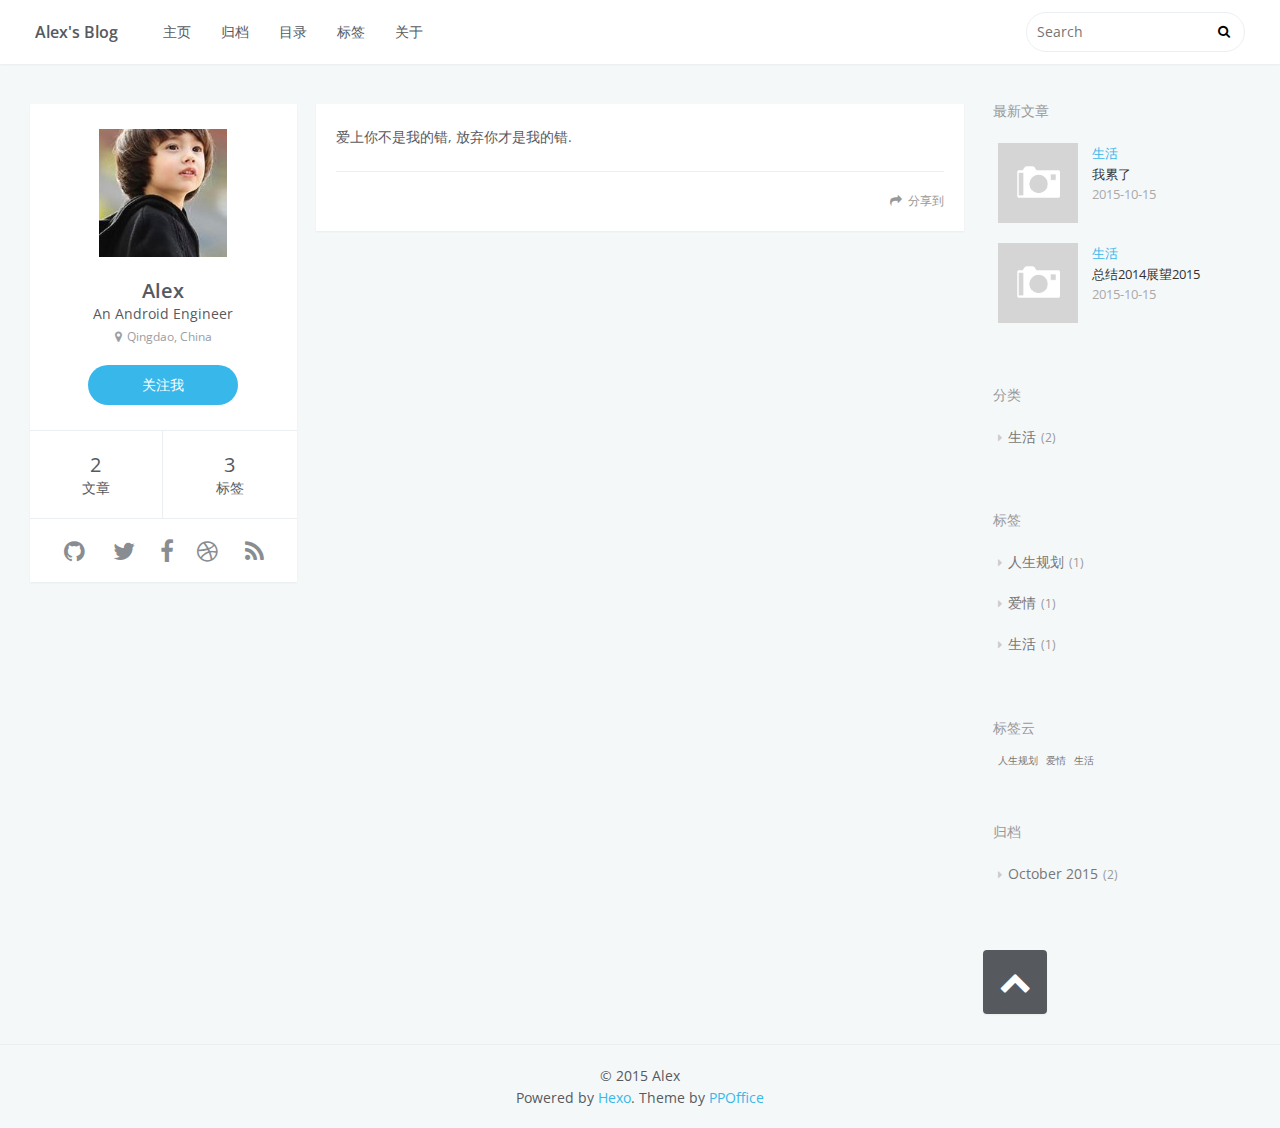
==== about/index.html @ 9341fc21 "Site updated: 2015-10-15 11:34:11" ====
<!DOCTYPE html>
<html>
<head>
  <meta charset="utf-8">
  
  <title>Alex&#39;s Blog</title>
  <meta name="viewport" content="width=device-width, initial-scale=1, maximum-scale=1">
  <meta name="description" content="爱上你不是我的错, 放弃你才是我的错.">
<meta property="og:type" content="website">
<meta property="og:title" content="Alex's Blog">
<meta property="og:url" content="http://my.oschina.net/sfshine/about/index.html">
<meta property="og:site_name" content="Alex's Blog">
<meta property="og:description" content="爱上你不是我的错, 放弃你才是我的错.">
<meta property="og:updated_time" content="2015-10-15T03:33:34.551Z">
<meta name="twitter:card" content="summary">
<meta name="twitter:title" content="Alex's Blog">
<meta name="twitter:description" content="爱上你不是我的错, 放弃你才是我的错.">
  
  
    <link rel="icon" href="favicon.png">
  
  
 <link href='//fonts.useso.com/css?family=Open+Sans:400italic,400,600' rel='stylesheet' type='text/css'>
 <link href="//fonts.useso.com/css?family=Source+Code+Pro" rel="stylesheet" type="text/css">


  <link rel="stylesheet" href="/css/style.css" type="text/css">
  <link rel="stylesheet" href="/font-awesome/css/font-awesome.min.css" type="text/css">
  

  

  
</head>
<body>
  <div id="container">
    <header id="header">
  <div id="header-main" class="header-inner">
    <div class="outer">
      <a href="/" id="logo"><span class="site-title">Alex&#39;s Blog</span></a>
      <nav id="main-nav">
        
          <a class="main-nav-link" href="/.">主页</a>
        
          <a class="main-nav-link" href="/archives">归档</a>
        
          <a class="main-nav-link" href="/categories">目录</a>
        
          <a class="main-nav-link" href="/tags">标签</a>
        
          <a class="main-nav-link" href="/about">关于</a>
        
      </nav>
      
        <nav id="sub-nav">
          <div class="profile" id="profile-nav">
            <a id="profile-anchor" href="javascript:;"><img class="avatar" src="/css/images/avatar.png"><i class="fa fa-caret-down"></i></a>
          </div>
        </nav>
      
      <div id="search-form-wrap">
        <form action="//google.com/search" method="get" accept-charset="UTF-8" class="search-form"><input type="search" name="q" results="0" class="search-form-input" placeholder="Search"><button type="submit" class="search-form-submit"> </button><input type="hidden" name="sitesearch" value="http://my.oschina.net/sfshine"></form>
      </div>
    </div>
  </div>
  <div id="main-nav-mobile" class="header-sub header-inner">
    <table class="menu outer">
      <tr>
        
          <td><a class="main-nav-link" href="/.">主页</a></td>
        
          <td><a class="main-nav-link" href="/archives">归档</a></td>
        
          <td><a class="main-nav-link" href="/categories">目录</a></td>
        
          <td><a class="main-nav-link" href="/tags">标签</a></td>
        
          <td><a class="main-nav-link" href="/about">关于</a></td>
        
        <td>
          <form action="//google.com/search" method="get" accept-charset="UTF-8" class="search-form"><input type="search" name="q" results="0" class="search-form-input" placeholder="Search"><input type="hidden" name="sitesearch" value="http://my.oschina.net/sfshine"></form>
        </td>
      </tr>
    </table>
  </div>
</header>

    <div class="outer">
      
        <aside id="profile">
  <div class="inner profile-inner">
    <div class="base-info profile-block">
      <img id="avatar" src="/css/images/avatar.png">
      <h2 id="name">Alex</h2>
      <h3 id="title">An Android Engineer</h3>
      <span id="location"><i class="fa fa-map-marker"></i>Qingdao, China</span>
      <a id="follow" href="http://weibo.com/sfshine">关注我</a>
    </div>
    <div class="article-info profile-block">
      <div class="article-info-block">
        2
        <span>文章</span>
      </div>
      <div class="article-info-block">
        3
        <span>标签</span>
      </div>
    </div>
    
    <div class="contact-info profile-block">
      <table class="contact-list">
        <tr>
          
          <td><a href="https://github.com/sfshine" target="_blank" title="github"><i class="fa fa-github"></i></a></td>
          
          <td><a href="/#" target="_blank" title="twitter"><i class="fa fa-twitter"></i></a></td>
          
          <td><a href="/#" target="_blank" title="facebook"><i class="fa fa-facebook"></i></a></td>
          
          <td><a href="/#" target="_blank" title="dribbble"><i class="fa fa-dribbble"></i></a></td>
          
          <td><a href="/atom.xml" target="_blank" title="rss"><i class="fa fa-rss"></i></a></td>
          
        </tr>
      </table>
    </div>
    
    
  </div>
</aside>

      
      <section id="main"><article id="page-undefined" class="article article-type-page" itemscope itemprop="blogPost">
  <div class="article-inner">
    
    
    
    <div class="article-entry" itemprop="articleBody">
      
                
        <p>爱上你不是我的错, 放弃你才是我的错.</p>

      
    </div>
    <footer class="article-footer">
      <a data-url="http://my.oschina.net/sfshine/about/index.html" data-id="cifro9b2q0000fgu84tv4cvvh" class="article-share-link">分享到</a>
      
      
    </footer>
  </div>
  
    

  
</article>


</section>
      
        <aside id="sidebar">
  
    
  <div class="widget-wrap">
    <h3 class="widget-title">最新文章</h3>
    <div class="widget">
      <ul id="recent-post" class="">
        
          <li>
            
            <div class="item-thumbnail">
              <a href="/2015/10/15/我累了/" class="thumbnail">
  
    <span class="thumbnail-image thumbnail-none"></span>
  
</a>
            </div>
            
            <div class="item-inner">
              <p class="item-category"><a class="article-category-link" href="/categories/生活/">生活</a></p>
              <p class="item-title"><a href="/2015/10/15/我累了/" class="title">我累了</a></p>
              <p class="item-date"><time datetime="2015-10-15T03:01:04.000Z" itemprop="datePublished">2015-10-15</time></p>
            </div>
          </li>
        
          <li>
            
            <div class="item-thumbnail">
              <a href="/2015/10/15/总结2014展望2015/" class="thumbnail">
  
    <span class="thumbnail-image thumbnail-none"></span>
  
</a>
            </div>
            
            <div class="item-inner">
              <p class="item-category"><a class="article-category-link" href="/categories/生活/">生活</a></p>
              <p class="item-title"><a href="/2015/10/15/总结2014展望2015/" class="title">总结2014展望2015</a></p>
              <p class="item-date"><time datetime="2015-10-15T02:52:53.000Z" itemprop="datePublished">2015-10-15</time></p>
            </div>
          </li>
        
      </ul>
    </div>
  </div>

  
    
  <div class="widget-wrap">
    <h3 class="widget-title">分类</h3>
    <div class="widget">
      <ul class="category-list"><li class="category-list-item"><a class="category-list-link" href="/categories/生活/">生活</a><span class="category-list-count">2</span></li></ul>
    </div>
  </div>

  
    
  <div class="widget-wrap">
    <h3 class="widget-title">标签</h3>
    <div class="widget">
      <ul class="tag-list"><li class="tag-list-item"><a class="tag-list-link" href="/tags/人生规划/">人生规划</a><span class="tag-list-count">1</span></li><li class="tag-list-item"><a class="tag-list-link" href="/tags/爱情/">爱情</a><span class="tag-list-count">1</span></li><li class="tag-list-item"><a class="tag-list-link" href="/tags/生活/">生活</a><span class="tag-list-count">1</span></li></ul>
    </div>
  </div>

  
    
  <div class="widget-wrap">
    <h3 class="widget-title">标签云</h3>
    <div class="widget tagcloud">
      <a href="/tags/人生规划/" style="font-size: 10px;">人生规划</a> <a href="/tags/爱情/" style="font-size: 10px;">爱情</a> <a href="/tags/生活/" style="font-size: 10px;">生活</a>
    </div>
  </div>

  
    
  <div class="widget-wrap">
    <h3 class="widget-title">归档</h3>
    <div class="widget">
      <ul class="archive-list"><li class="archive-list-item"><a class="archive-list-link" href="/archives/2015/10/">October 2015</a><span class="archive-list-count">2</span></li></ul>
    </div>
  </div>

  
  <div id="toTop" class="fa fa-chevron-up"></div>
</aside>
      
    </div>
    <footer id="footer">
  
  <div class="outer">
    <div id="footer-info" class="inner">
      &copy; 2015 Alex<br>
      Powered by <a href="http://hexo.io/" target="_blank">Hexo</a>. Theme by <a href="http://github.com/ppoffice">PPOffice</a>
    </div>
  </div>
</footer>
    



 <script src="//ajax.useso.com/ajax/libs/jquery/2.1.3/jquery.min.js"></script>




  <link rel="stylesheet" href="/fancybox/jquery.fancybox.css" type="text/css">
  <script src="/fancybox/jquery.fancybox.pack.js" type="text/javascript"></script>


<script src="/js/script.js" type="text/javascript"></script>

  </div>
</body>
</html>
---- css/style.css ----
body {
  width: 100%;
}
body:before,
body:after {
  content: "";
  display: table;
}
body:after {
  clear: both;
}
html,
body,
div,
span,
applet,
object,
iframe,
h1,
h2,
h3,
h4,
h5,
h6,
p,
blockquote,
pre,
a,
abbr,
acronym,
address,
big,
cite,
code,
del,
dfn,
em,
img,
ins,
kbd,
q,
s,
samp,
small,
strike,
strong,
sub,
sup,
tt,
var,
dl,
dt,
dd,
ol,
ul,
li,
fieldset,
form,
label,
legend,
table,
caption,
tbody,
tfoot,
thead,
tr,
th,
td {
  margin: 0;
  padding: 0;
  border: 0;
  outline: 0;
  font-weight: inherit;
  font-style: inherit;
  font-family: inherit;
  font-size: 100%;
  vertical-align: baseline;
}
body {
  line-height: 1;
  color: #000;
  background: #fff;
}
ol,
ul {
  list-style: none;
}
table {
  border-collapse: separate;
  border-spacing: 0;
  vertical-align: middle;
}
caption,
th,
td {
  text-align: left;
  font-weight: normal;
  vertical-align: middle;
}
a img {
  border: none;
}
input,
button {
  margin: 0;
  padding: 0;
}
input::-moz-focus-inner,
button::-moz-focus-inner {
  border: 0;
  padding: 0;
}
html,
body,
#container {
  height: 100%;
}
body {
  color: #565a5f;
  background: #f5f8f9;
  font: 14px "open sans", "Helvetica Neue", "Microsoft Yahei", Helvetica, Arial, sans-serif;
  -webkit-text-size-adjust: 100%;
}
a {
  color: #38b7ea;
  text-decoration: none;
}
a:visited {
  color: #38b7ea;
}
.outer {
  max-width: 1320px;
  margin: 0 auto;
  padding: 0 20px;
}
.outer:before,
.outer:after {
  content: "";
  display: table;
}
.outer:after {
  clear: both;
}
@media screen and (max-width: 559px) {
  .outer {
    padding: 0;
  }
}
.left,
.alignleft {
  float: left;
}
.right,
.alignright {
  float: right;
}
.clear {
  clear: both;
}
.logo {
  -webkit-background-size: cover;
  -moz-background-size: cover;
  background-size: cover;
}
#container {
  position: relative;
}
#container > .outer {
  margin-bottom: 30px;
}
@media screen and (min-width: 1200px) {
  #main {
    display: inline;
    float: left;
    width: 52.3076923076923%;
    margin: 0 0.7692307692308%;
  }
}
@media screen and (min-width: 800px) and (max-width: 1199px) {
  #main {
    display: inline;
    float: left;
    width: 67.6923076923077%;
    margin: 0 0.7692307692308%;
  }
}
.archive-article-header a,
.layout-wrap-inner.tag-cloud a,
.archive-article-header a:visited,
.layout-wrap-inner.tag-cloud a:visited {
  color: #565a5f;
  -webkit-transition: 0.2s ease;
  -moz-transition: 0.2s ease;
  -ms-transition: 0.2s ease;
  transition: 0.2s ease;
}
.archive-article-header a:hover,
.layout-wrap-inner.tag-cloud a:hover,
.archive-article-header a:visited:hover,
.layout-wrap-inner.tag-cloud a:visited:hover {
  color: #38b7ea;
}
.article-date,
.article-category-link,
.archive-year,
.widget-title {
  text-decoration: none;
  text-transform: uppercase;
  color: #999;
  line-height: 1em;
}
#header,
#profile .inner,
.article-inner,
#comments,
.archive-article,
#toTop {
  background: #fff;
  -webkit-box-shadow: 0 1px 2px rgba(0,0,0,0.05);
  box-shadow: 0 1px 2px rgba(0,0,0,0.05);
}
.article-entry h1,
.widget h1 {
  font-size: 2em;
}
.article-entry h2,
.widget h2 {
  font-size: 1.5em;
}
.article-entry h3,
.widget h3 {
  font-size: 1.3em;
}
.article-entry h4,
.widget h4 {
  font-size: 1.2em;
}
.article-entry h5,
.widget h5 {
  font-size: 1em;
}
.article-entry h6,
.widget h6 {
  font-size: 1em;
  color: #999;
}
.article-entry hr,
.widget hr {
  border: 1px dashed #eceff2;
}
.article-entry strong,
.widget strong {
  font-weight: bold;
}
.article-entry em,
.widget em,
.article-entry cite,
.widget cite {
  font-style: italic;
}
.article-entry sup,
.widget sup,
.article-entry sub,
.widget sub {
  font-size: 0.75em;
  line-height: 0;
  position: relative;
  vertical-align: baseline;
}
.article-entry sup,
.widget sup {
  top: -0.5em;
}
.article-entry sub,
.widget sub {
  bottom: -0.2em;
}
.article-entry small,
.widget small {
  font-size: 0.85em;
}
.article-entry acronym,
.widget acronym,
.article-entry abbr,
.widget abbr {
  border-bottom: 1px dotted;
}
.article-entry ul,
.widget ul,
.article-entry ol,
.widget ol,
.article-entry dl,
.widget dl {
  margin: 0 20px;
  line-height: 1.6em;
}
.article-entry ul ul,
.widget ul ul,
.article-entry ol ul,
.widget ol ul,
.article-entry ul ol,
.widget ul ol,
.article-entry ol ol,
.widget ol ol {
  margin-top: 0;
  margin-bottom: 0;
}
.article-entry ul,
.widget ul {
  list-style: disc;
}
.article-entry ol,
.widget ol {
  list-style: decimal;
}
.article-entry dt,
.widget dt {
  font-weight: bold;
}
#header {
  background: #fff;
  position: relative;
}
#header a,
#header a:visited {
  white-space: nowrap;
  -webkit-transition: 0.2s ease;
  -moz-transition: 0.2s ease;
  -ms-transition: 0.2s ease;
  transition: 0.2s ease;
  color: #565a5f;
}
#header a:hover {
  color: #38b7ea;
}
.header-inner #logo,
#main-nav,
#sub-nav,
#search-form-wrap {
  height: 40px;
  line-height: 40px;
  padding: 12px 15px;
}
.header-inner #logo,
#main-nav {
  float: left;
}
#sub-nav,
#search-form-wrap {
  float: right;
}
.header-inner {
  height: 100%;
  position: relative;
}
.header-inner #logo {
  display: inline-block;
}
.header-inner #logo .logo {
  display: inline-block;
  width: 40px;
  height: 40px;
  margin-right: 5px;
}
.header-inner #logo .site-title {
  font-size: 16px;
  display: inline-block;
  vertical-align: top;
  font-weight: 600;
}
#header-title {
  text-align: center;
  height: 40px;
  position: absolute;
  top: 50%;
  left: 0;
  margin-top: -20px;
}
.header-sub {
  border-top: 1px solid #eceff2;
}
.header-sub ul {
  margin: 0 15px;
}
.header-sub ul:before,
.header-sub ul:after {
  content: "";
  display: table;
}
.header-sub ul:after {
  clear: both;
}
.header-sub ul li {
  float: left;
  margin: 0 10px;
}
.header-sub ul li a {
  display: inline-block;
  line-height: 48px;
}
.header-sub .main-nav-link {
  display: inline-block;
  line-height: 48px;
}
@media screen and (min-width: 560px) and (max-width: 799px) {
  #header-sub {
    display: none;
  }
}
@media screen and (max-width: 559px) {
  #header-sub {
    display: none;
  }
}
@media screen and (min-width: 560px) and (max-width: 799px) {
  #main-nav {
    display: none;
  }
}
@media screen and (max-width: 559px) {
  #main-nav {
    display: none;
  }
}
@media screen and (min-width: 800px) and (max-width: 1199px) {
  #main-nav-mobile {
    display: none;
  }
}
@media screen and (min-width: 1200px) {
  #main-nav-mobile {
    display: none;
  }
}
.nav-icon,
.main-nav-link {
  float: left;
  display: block;
  padding: 0 15px;
}
.nav-icon {
  text-align: center;
  font-size: 14px;
  width: 14px;
  height: 14px;
  position: relative;
  cursor: pointer;
  height: 40px !important;
  line-height: 40px !important;
}
.main-nav-link {
  font-weight: 300;
}
@media screen and (min-width: 1200px) {
  #sub-nav {
    display: none;
  }
}
#sub-nav #profile-nav #profile-anchor {
  display: block;
  height: 40px;
  line-height: 40px;
}
#sub-nav #profile-nav #profile-anchor:before,
#sub-nav #profile-nav #profile-anchor:after {
  content: "";
  display: table;
}
#sub-nav #profile-nav #profile-anchor:after {
  clear: both;
}
#sub-nav #profile-nav .avatar,
#sub-nav #profile-nav .fa {
  float: left;
}
#sub-nav #profile-nav .avatar {
  width: 40px;
  height: 40px;
  margin-right: 8px;
}
#sub-nav #profile-nav .fa {
  line-height: 40px;
}
@media screen and (max-width: 559px) {
  #search-form-wrap {
    display: none;
  }
}
#search-form-wrap .search-form {
  position: relative;
}
#search-form-wrap .search-form .search-form-input {
  width: 100%;
  height: 40px;
  padding: 0 30px 0 10px;
  line-height: 40px;
  -webkit-border-radius: 21px;
  border-radius: 21px;
}
#search-form-wrap .search-form .search-form-input::-webkit-search-results-decoration,
#search-form-wrap .search-form .search-form-input::-webkit-search-cancel-button {
  -webkit-appearance: none;
}
#search-form-wrap .search-form .search-form-submit {
  top: 50%;
  right: 15px;
  border: none;
  cursor: pointer;
  margin-top: -7px;
  background: none;
  position: absolute;
  font: 13px font-icon;
  font-family: 'FontAwesome';
}
#search-form-wrap .search-form .search-form-submit:before {
  content: '\f002';
}
#search-form-wrap .search-form .search-form-submit:hover,
#search-form-wrap .search-form .search-form-submit:focus {
  color: #777;
}
.search-form-input {
  width: 200px;
  outline: none;
  -webkit-appearance: none;
  -moz-appearance: none;
  appearance: none;
  background: none;
  -webkit-box-shadow: none;
  box-shadow: none;
  color: #565a5f;
  -webkit-transition: 0.2s ease;
  -moz-transition: 0.2s ease;
  -ms-transition: 0.2s ease;
  transition: 0.2s ease;
  -webkit-box-sizing: border-box;
  -moz-box-sizing: border-box;
  box-sizing: border-box;
  font: 14px "open sans", "Helvetica Neue", "Microsoft Yahei", Helvetica, Arial, sans-serif;
  border: 1px solid #eceff2;
}
.search-form-input:focus {
  border-color: #38b7ea;
}
#main-nav-mobile {
  overflow-y: hidden;
  overflow-x: auto;
}
#main-nav-mobile .menu {
  margin: 0;
  height: 48px;
}
#main-nav-mobile .menu:before,
#main-nav-mobile .menu:after {
  content: "";
  display: table;
}
#main-nav-mobile .menu:after {
  clear: both;
}
#main-nav-mobile .menu .search-form-input {
  display: none;
  padding: 0 10px;
  margin-right: 15px;
  height: 32px;
  line-height: 32px;
  -webkit-border-radius: 16px;
  border-radius: 16px;
}
@media screen and (max-width: 559px) {
  #main-nav-mobile .menu .search-form-input {
    display: block;
  }
}
#main-nav-mobile .menu .search-form-input::-webkit-search-results-decoration,
#main-nav-mobile .menu .search-form-input::-webkit-search-cancel-button {
  -webkit-appearance: none;
}
.bio {
  text-align: center;
}
#profile .inner .bio h2 {
  font-size: 1.3em;
  font-weight: bold;
  margin-top: 15px;
}
#profile .inner .bio p {
  margin: 5px 20px 10px 20px;
  text-align: justify;
  max-width: 300px;
  line-height: 1.5em;
}
.profile-block {
  padding: 15px 20px;
  border-bottom: 1px solid #eceff2;
}
.profile-block:last-child {
  border-bottom: none;
}
#profile {
  display: inline;
  float: left;
  width: 21.5384615384615%;
  margin: 0 0.7692307692308%;
  display: none;
}
@media screen and (min-width: 1200px) {
  #profile {
    display: block;
  }
}
#profile .inner {
  margin-top: 40px;
  background: #fff;
}
#profile .inner .base-info #avatar {
  display: block;
  margin: 10px auto 20px;
  width: 128px;
  height: 128px;
}
#profile .inner .base-info #name,
#profile .inner .base-info #title,
#profile .inner .base-info #location {
  display: block;
  text-align: center;
}
#profile .inner .base-info #name {
  font-size: 20px;
  font-weight: 600;
}
#profile .inner .base-info #location {
  font-size: 12px;
  margin-top: 5px;
  color: #9a9ea3;
}
#profile .inner .base-info #location .fa {
  margin-right: 5px;
}
#profile .inner .base-info #follow {
  color: #fff;
  width: 150px;
  height: 40px;
  display: block;
  font-size: 14px;
  line-height: 40px;
  text-align: center;
  margin: 20px auto 10px;
  background: #38b7ea;
  -webkit-border-radius: 20px;
  border-radius: 20px;
  -webkit-transition: 0.2s ease;
  -moz-transition: 0.2s ease;
  -ms-transition: 0.2s ease;
  transition: 0.2s ease;
}
#profile .inner .base-info #follow:hover {
  background: #49c8fb;
}
#profile .inner .article-info {
  padding: 0px;
}
#profile .inner .article-info:before,
#profile .inner .article-info:after {
  content: "";
  display: table;
}
#profile .inner .article-info:after {
  clear: both;
}
#profile .inner .article-info .article-info-block {
  width: 50%;
  float: left;
  padding: 20px 15px;
  text-align: center;
  -webkit-box-sizing: border-box;
  -moz-box-sizing: border-box;
  box-sizing: border-box;
  font-size: 20px;
}
#profile .inner .article-info .article-info-block span {
  display: block;
  font-size: 14px;
  text-transform: uppercase;
}
#profile .inner .article-info .article-info-block:first-child {
  border-right: 1px solid #eceff2;
}
#profile .inner .contact-info .contact-list {
  width: 100%;
}
#profile .inner .contact-info .contact-list td {
  text-align: center;
  font-size: 24px;
}
#profile .inner .contact-info .contact-list td a {
  position: relative;
  -webkit-transition: 0.2s ease;
  -moz-transition: 0.2s ease;
  -ms-transition: 0.2s ease;
  transition: 0.2s ease;
  color: #898d92;
}
#profile .inner .contact-info .contact-list td a:hover {
  color: #565a5f;
}
#profile .inner .contact-info .contact-list td a:hover:after {
  right: -50%;
  top: -41px;
  color: #fff;
  background: #333;
  font-size: 14px;
  content: attr(title);
  display: block;
  padding: 5px 15px;
  position: absolute;
  white-space: nowrap;
  -webkit-border-radius: 2px;
  border-radius: 2px;
  text-transform: uppercase;
  -webkit-box-shadow: 0 0 2px rgba(0,0,0,0.2);
  box-shadow: 0 0 2px rgba(0,0,0,0.2);
  z-index: 1;
}
#profile .inner .contact-info .contact-list td a:hover:before {
  top: -12px;
  right: 8px;
  border: solid;
  border-color: #333 transparent;
  border-width: 5px 5px 0 5px;
  content: "";
  display: block;
  position: absolute;
  z-index: 2;
}
#profile.card {
  top: 50px;
  right: 20px;
  z-index: 999;
  display: block;
  min-width: 280px;
  position: absolute;
}
#profile.card .profile-inner {
  position: relative;
  -webkit-box-shadow: 0 2px 5px rgba(0,0,0,0.2);
  box-shadow: 0 2px 5px rgba(0,0,0,0.2);
}
#profile.card .profile-inner:before,
#profile.card .profile-inner:after {
  z-index: 1;
  content: '';
  top: -20px;
  right: 10px;
  position: absolute;
  border-width: 10px;
  border-style: solid;
  border-color: transparent transparent #fff transparent;
}
#profile.card .profile-inner:after {
  z-index: 0;
  border-color: transparent transparent #dbdee1 transparent;
}
.article {
  margin: 40px 0;
}
.article-inner {
  overflow: hidden;
}
.article-banner {
  width: 100%;
  height: auto;
}
.article-meta:before,
.article-meta:after {
  content: "";
  display: table;
}
.article-meta:after {
  clear: both;
}
.article-meta > div {
  margin-bottom: 5px;
}
.article-meta .article-date,
.article-meta .article-category {
  margin-right: 10px;
  color: #9a9ea3;
}
.article-meta a {
  color: #9a9ea3;
}
.article-meta a:hover {
  color: #38b7ea;
}
.article-date {
  float: left;
}
.article-category {
  float: left;
  line-height: 1em;
  color: #565a5f;
}
.article-category .fa-angle-right {
  margin: 0 5px;
}
.article-header {
  padding: 20px 20px 0;
}
.article-header .article-title {
  display: block;
  margin-bottom: 14px;
}
.article-title {
  text-decoration: none;
  font-size: 2em;
  color: #565a5f;
  line-height: 1.1em;
  -webkit-transition: color 0.2s;
  -moz-transition: color 0.2s;
  -ms-transition: color 0.2s;
  transition: color 0.2s;
}
a.article-title:visited {
  color: #565a5f;
}
a.article-title:hover {
  color: #38b7ea;
}
.article-entry {
  color: #565a5f;
  padding: 0 20px;
  line-height: 1.6em;
}
.article-entry:before,
.article-entry:after {
  content: "";
  display: table;
}
.article-entry:after {
  clear: both;
}
.article-entry p,
.article-entry table {
  line-height: 1.6em;
  margin: 1.6em 0;
}
.article-entry h1,
.article-entry h2,
.article-entry h3,
.article-entry h4,
.article-entry h5,
.article-entry h6 {
  font-weight: bold;
}
.article-entry h1,
.article-entry h2,
.article-entry h3,
.article-entry h4,
.article-entry h5,
.article-entry h6 {
  line-height: 1.1em;
  margin: 1.1em 0;
}
.article-entry a {
  color: #38b7ea;
  text-decoration: none;
}
.article-entry a:hover {
  text-decoration: underline;
}
.article-entry ul,
.article-entry ol,
.article-entry dl {
  margin-top: 1.6em;
  margin-bottom: 1.6em;
}
.article-entry img,
.article-entry video {
  max-width: 100%;
  height: auto;
  display: block;
  margin: auto;
}
.article-entry iframe {
  border: none;
}
.article-entry table {
  width: 100%;
  border-collapse: collapse;
  border-spacing: 0;
}
.article-entry th {
  font-weight: bold;
  border-bottom: 3px solid #eceff2;
  padding-bottom: 0.5em;
}
.article-entry td {
  border-bottom: 1px solid #eceff2;
  padding: 10px 0;
}
.article-entry blockquote {
  font-family: Georgia, "Times New Roman", serif;
  font-size: 1.4em;
  margin: 1.6em 20px;
  text-align: center;
}
.article-entry blockquote footer {
  font-size: 14px;
  margin: 1.6em 0;
  font-family: "open sans", "Helvetica Neue", "Microsoft Yahei", Helvetica, Arial, sans-serif;
}
.article-entry blockquote footer cite:before {
  content: "—";
  padding: 0 0.5em;
}
.article-entry .pullquote {
  text-align: left;
  width: 45%;
  margin: 0;
}
.article-entry .pullquote.left {
  margin-left: 0.5em;
  margin-right: 1em;
}
.article-entry .pullquote.right {
  margin-right: 0.5em;
  margin-left: 1em;
}
.article-entry .caption {
  color: #999;
  display: block;
  font-size: 0.9em;
  margin-top: 0.5em;
  position: relative;
  text-align: center;
}
.article-entry .video-container {
  position: relative;
  padding-top: 56.25%;
  height: 0;
  overflow: hidden;
}
.article-entry .video-container iframe,
.article-entry .video-container object,
.article-entry .video-container embed {
  position: absolute;
  top: 0;
  left: 0;
  width: 100%;
  height: 100%;
  margin-top: 0;
}
.article-more-link a {
  display: inline-block;
  line-height: 1em;
  padding: 6px 15px;
  -webkit-border-radius: 15px;
  border-radius: 15px;
  background: #f5f8f9;
  color: #999;
  text-shadow: 0 1px #fff;
  text-decoration: none;
}
.article-more-link a:hover {
  background: #38b7ea;
  color: #fff;
  text-decoration: none;
  text-shadow: 0 1px #169cd2;
}
.article-footer {
  font-size: 0.85em;
  line-height: 1.6em;
  border-top: 1px solid #eceff2;
  padding-top: 1.6em;
  margin: 0 20px 20px;
}
.article-footer:before,
.article-footer:after {
  content: "";
  display: table;
}
.article-footer:after {
  clear: both;
}
.article-footer a {
  color: #999;
  text-decoration: none;
}
.article-footer a:hover {
  color: #565a5f;
}
.article-tag-list-item {
  float: left;
  margin-right: 10px;
}
.article-tag-list-link:before {
  content: "#";
}
.article-comment-link {
  float: right;
}
.article-comment-link:before {
  content: "\f075";
  font-family: FontAwesome;
  padding-right: 8px;
}
.article-share-link {
  cursor: pointer;
  float: right;
  margin-left: 20px;
}
.article-share-link:before {
  content: "\f064";
  font-family: FontAwesome;
  padding-right: 6px;
}
#article-nav {
  position: relative;
}
#article-nav:before,
#article-nav:after {
  content: "";
  display: table;
}
#article-nav:after {
  clear: both;
}
@media screen and (min-width: 1200px) {
  #article-nav {
    margin: 40px 0;
  }
  #article-nav:before {
    width: 8px;
    height: 8px;
    position: absolute;
    top: 50%;
    left: 50%;
    margin-top: -4px;
    margin-left: -4px;
    content: "";
    -webkit-border-radius: 50%;
    border-radius: 50%;
    background: #787c81;
  }
}
.article-nav-link-wrap {
  text-decoration: none;
  color: #999;
  -webkit-box-sizing: border-box;
  -moz-box-sizing: border-box;
  box-sizing: border-box;
  margin-top: 40px;
  text-align: center;
  display: block;
}
.article-nav-link-wrap:hover {
  color: #565a5f;
}
@media screen and (min-width: 1200px) {
  .article-nav-link-wrap {
    width: 50%;
    margin-top: 0;
  }
}
@media screen and (min-width: 1200px) {
  #article-nav-newer {
    float: left;
    text-align: right;
    padding-right: 20px;
  }
}
@media screen and (min-width: 1200px) {
  #article-nav-older {
    float: right;
    text-align: left;
    padding-left: 20px;
  }
}
.article-nav-caption {
  letter-spacing: 2px;
  line-height: 1em;
  font-weight: bold;
  color: #565a5f;
  text-transform: uppercase;
}
#article-nav-newer .article-nav-caption {
  margin-right: -2px;
}
.article-nav-title {
  font-size: 0.85em;
  line-height: 1.6em;
  margin-top: 0.5em;
}
.article-share-box {
  position: absolute;
  display: none;
  background: #fff;
  -webkit-box-shadow: 0px 2px 2px rgba(0,0,0,0.1);
  box-shadow: 0px 2px 2px rgba(0,0,0,0.1);
  -webkit-border-radius: 3px;
  border-radius: 3px;
  margin-left: -145px;
  overflow: hidden;
  z-index: 1;
}
.article-share-box.on {
  display: block;
}
.article-share-input {
  width: 100%;
  background: none;
  -webkit-box-sizing: border-box;
  -moz-box-sizing: border-box;
  box-sizing: border-box;
  font: 14px "open sans", "Helvetica Neue", "Microsoft Yahei", Helvetica, Arial, sans-serif;
  padding: 0 15px;
  color: #565a5f;
  outline: none;
  border: 1px solid #eceff2;
  -webkit-border-radius: 3px 3px 0 0;
  border-radius: 3px 3px 0 0;
  height: 36px;
  line-height: 36px;
}
.article-share-links {
  background: #f5f8f9;
}
.article-share-links:before,
.article-share-links:after {
  content: "";
  display: table;
}
.article-share-links:after {
  clear: both;
}
.article-share-twitter,
.article-share-facebook,
.article-share-pinterest,
.article-share-google {
  width: 50px;
  height: 36px;
  display: block;
  float: left;
  position: relative;
  color: #999;
  text-shadow: 0 1px #fff;
}
.article-share-twitter:before,
.article-share-facebook:before,
.article-share-pinterest:before,
.article-share-google:before {
  font-size: 20px;
  width: 20px;
  height: 20px;
  position: absolute;
  top: 50%;
  left: 50%;
  margin-top: -10px;
  margin-left: -10px;
  text-align: center;
}
.article-share-twitter:hover,
.article-share-facebook:hover,
.article-share-pinterest:hover,
.article-share-google:hover {
  color: #fff;
}
.article-share-twitter:hover {
  background: #00aced;
  text-shadow: 0 1px #008abe;
}
.article-share-facebook:hover {
  background: #3b5998;
  text-shadow: 0 1px #2f477a;
}
.article-share-pinterest:hover {
  background: #cb2027;
  text-shadow: 0 1px #a21a1f;
}
.article-share-google:hover {
  background: #dd4b39;
  text-shadow: 0 1px #be3221;
}
.article-gallery {
  background: #000;
  position: relative;
}
.article-gallery-photos {
  position: relative;
  overflow: hidden;
}
.article-gallery-img {
  display: none;
  max-width: 100%;
}
.article-gallery-img:first-child {
  display: block;
}
.article-gallery-img.loaded {
  position: absolute;
  display: block;
}
.article-gallery-img img {
  display: block;
  max-width: 100%;
  margin: 0 auto;
}
.toc-article {
  background: #f9f9f9;
  margin: 2em 0 0 0.2em;
  padding: 1em;
  -webkit-border-radius: 0px;
  border-radius: 0px;
}
.toc-article .toc-title {
  font-size: 120%;
}
.toc-article strong {
  padding: 0.3em 1;
}
ol.toc {
  width: 100%;
  margin: 1em 2em 0 0;
}
#toc {
  line-height: 1em;
  font-size: 0.8em;
  float: right;
}
#toc .toc {
  padding: 0;
}
#toc .toc li {
  list-style-type: none;
}
#toc .toc-child {
  padding-left: 0em;
}
#toc.toc-aside {
  display: none;
  width: 13%;
  position: fixed;
  right: 2%;
  top: 320px;
  overflow: hidden;
  line-height: 1.5em;
  font-size: 1em;
  color: color-heading;
  opacity: 0.6;
  -webkit-transition: opacity 1s ease-out;
  -moz-transition: opacity 1s ease-out;
  -ms-transition: opacity 1s ease-out;
  transition: opacity 1s ease-out;
}
#toc.toc-aside strong {
  padding: 0.3em 0;
  color: color-font;
}
#toc.toc-aside:hover {
  -webkit-transition: opacity 0.3s ease-out;
  -moz-transition: opacity 0.3s ease-out;
  -ms-transition: opacity 0.3s ease-out;
  transition: opacity 0.3s ease-out;
  opacity: 1;
}
#toc.toc-aside a {
  -webkit-transition: color 1s ease-out;
  -moz-transition: color 1s ease-out;
  -ms-transition: color 1s ease-out;
  transition: color 1s ease-out;
}
#toc.toc-aside a:hover {
  color: color-theme;
  -webkit-transition: color 0.3s ease-out;
  -moz-transition: color 0.3s ease-out;
  -ms-transition: color 0.3s ease-out;
  transition: color 0.3s ease-out;
}
#comments {
  padding: 20px;
  margin: 40px 0;
}
#comments a {
  color: #38b7ea;
}
.archives:before,
.archives:after {
  content: "";
  display: table;
}
.archives:after {
  clear: both;
}
.archives .article:first-child {
  margin: 20px 0;
}
.archive-year-wrap,
.archive-category-wrap,
.archive-tag-wrap,
.layout-title {
  font-size: 1.4em;
  margin: 40px 0 20px 0;
}
@media screen and (max-width: 559px) {
  .archive-year-wrap,
  .archive-category-wrap,
  .archive-tag-wrap,
  .layout-title {
    padding: 0 15px;
    font-size: 1.2em;
  }
}
.archive-year-wrap .fa,
.archive-category-wrap .fa,
.archive-tag-wrap .fa,
.layout-title .fa {
  margin-right: 3px;
}
.archive-year-wrap .archive-year,
.archive-category-wrap .archive-year,
.archive-tag-wrap .archive-year,
.layout-title .archive-year {
  color: #565a5f;
}
.archive-year-wrap .archive-year:hover,
.archive-category-wrap .archive-year:hover,
.archive-tag-wrap .archive-year:hover,
.layout-title .archive-year:hover {
  color: #38b7ea;
}
@media screen and (max-width: 559px) {
  .layout-wrap-inner {
    padding: 0 15px;
  }
}
.archive-article {
  -webkit-column-break-inside: avoid;
  page-break-inside: avoid;
  overflow: hidden;
  break-inside: avoid-column;
  padding: 0;
  margin-bottom: 15px;
}
.archive-article:before,
.archive-article:after {
  content: "";
  display: table;
}
.archive-article:after {
  clear: both;
}
.archive-article-thumbnail {
  float: left;
  margin-right: 10px;
}
.archive-article-thumbnail .thumbnail {
  width: 160px;
  height: 90px;
  display: block;
  position: relative;
  overflow: hidden;
}
.archive-article-thumbnail .thumbnail span {
  width: 100%;
  height: 100%;
  display: block;
}
.archive-article-thumbnail .thumbnail .thumbnail-image {
  position: absolute;
  -webkit-background-size: cover;
  -moz-background-size: cover;
  background-size: cover;
  background-position: center;
}
.archive-article-thumbnail .thumbnail .thumbnail-none {
  background-image: url("images/thumb-default-small.png");
}
@media screen and (max-width: 559px) {
  .archive-article-thumbnail .thumbnail {
    width: 120px;
    height: 67.5px;
  }
}
.archive-article-header {
  padding: 10px;
}
.archive-article-title {
  font-size: 1.2em;
  line-height: 1.2em;
}
@media screen and (max-width: 559px) {
  .archive-article-title {
    font-size: 1em;
    line-height: 1em;
    height: 1em;
    overflow: hidden;
    display: block;
  }
}
.archive-article-date {
  display: block;
  margin-top: 8px;
}
.layout-wrap-inner.list-categories ul {
  margin-left: 15px;
  list-style: none;
}
.layout-wrap-inner.list-categories ul li,
.layout-wrap-inner.list-categories ul .category-list-child {
  padding: 10px 0;
  font-size: 14px;
  border-bottom: 1px solid border-color;
}
.layout-wrap-inner.list-categories ul li a,
.layout-wrap-inner.list-categories ul .category-list-child a {
  color: #777;
}
.layout-wrap-inner.list-categories ul ul,
.layout-wrap-inner.list-categories ul ol {
  list-style: none;
}
.layout-wrap-inner.list-categories ul ul li,
.layout-wrap-inner.list-categories ul ol li {
  border: none;
}
.layout-wrap-inner.list-categories ul ul li:last-child,
.layout-wrap-inner.list-categories ul ol li:last-child {
  padding-bottom: 0px;
}
.layout-wrap-inner.list-categories li a:before {
  color: #ccc;
  content: "\f0da";
  font-size: 12px;
  margin-right: 6px;
  font-family: FontAwesome;
  -webkit-transition: 0.2s ease;
  -moz-transition: 0.2s ease;
  -ms-transition: 0.2s ease;
  transition: 0.2s ease;
}
.layout-wrap-inner.list-categories li a:hover:before {
  color: #333;
}
.layout-wrap-inner.tag-cloud a {
  margin-right: 8px;
}
.layout-wrap-inner.tag-cloud a:before {
  content: '#';
}
#page-nav {
  margin: 40px auto;
  text-align: center;
  color: #999;
  overflow: hidden;
}
#page-nav:before,
#page-nav:after {
  content: "";
  display: table;
}
#page-nav:after {
  clear: both;
}
#page-nav a,
#page-nav span {
  height: 32px;
  padding: 0 10px;
  line-height: 32px;
  text-align: center;
  display: inline-block;
  -webkit-border-radius: 2px;
  border-radius: 2px;
}
#page-nav a {
  color: #999;
  text-decoration: none;
}
#page-nav a:hover {
  color: #fff;
  background: #38b7ea;
}
#page-nav .page-number {
  display: inline-block;
}
@media screen and (max-width: 559px) {
  #page-nav .page-number {
    display: none;
  }
}
#page-nav .current {
  color: #565a5f;
  font-weight: bold;
}
#page-nav .space {
  color: #eceff2;
}
#footer {
  padding: 20px 0;
  border-top: 1px solid #eceff2;
  color: #565a5f;
  font-size: 16px;
  text-align: center;
}
#footer .outer {
  margin-bottom: 0;
}
#footer a {
  color: #38b7ea;
  text-decoration: none;
}
#footer a:hover {
  text-decoration: underline;
}
#footer-info {
  line-height: 1.6em;
  font-size: 0.85em;
}
.article-entry pre,
.article-entry .highlight {
  background: #34383d;
  margin: 0 -20px;
  padding: 15px 20px;
  border-style: solid;
  border-color: #eceff2;
  border-width: 1px 0;
  overflow: auto;
  color: #ccc;
  line-height: 22.400000000000002px;
}
.article-entry .highlight .gutter pre,
.article-entry .gist .gist-file .gist-data .line-numbers {
  color: #666;
  font-size: 0.85em;
}
.article-entry pre,
.article-entry code {
  font-family: "Source Code Pro", Consolas, Monaco, Menlo, Consolas, monospace;
}
.article-entry code {
  background: #f5f8f9;
  text-shadow: 0 1px #fff;
  padding: 0 0.3em;
}
.article-entry pre code {
  background: none;
  text-shadow: none;
  padding: 0;
}
.article-entry .highlight pre {
  border: none;
  margin: 0;
  padding: 0;
}
.article-entry .highlight table {
  margin: 0;
  width: auto;
}
.article-entry .highlight td {
  border: none;
  padding: 0;
}
.article-entry .highlight figcaption {
  font-size: 0.85em;
  color: #999;
  line-height: 1em;
  margin-bottom: 1em;
}
.article-entry .highlight figcaption:before,
.article-entry .highlight figcaption:after {
  content: "";
  display: table;
}
.article-entry .highlight figcaption:after {
  clear: both;
}
.article-entry .highlight figcaption a {
  float: right;
}
.article-entry .highlight .gutter pre {
  text-align: right;
  padding-right: 20px;
}
.article-entry .highlight .line {
  height: 22.400000000000002px;
}
.article-entry .gist {
  margin: 0 -20px;
  border-style: solid;
  border-color: #eceff2;
  border-width: 1px 0;
  background: #34383d;
  padding: 15px 20px 15px 0;
}
.article-entry .gist .gist-file {
  border: none;
  font-family: "Source Code Pro", Consolas, Monaco, Menlo, Consolas, monospace;
  margin: 0;
}
.article-entry .gist .gist-file .gist-data {
  background: none;
  border: none;
}
.article-entry .gist .gist-file .gist-data table {
  background: none;
}
.article-entry .gist .gist-file .gist-data .pl-vo {
  color: #fff;
}
.article-entry .gist .gist-file .gist-data .line-numbers {
  background: none;
  border: none;
  padding: 0 20px 0 0;
  height: 22.400000000000002px;
  vertical-align: top;
}
.article-entry .gist .gist-file .gist-data .line-data {
  padding: 0 !important;
}
.article-entry .gist .gist-file .highlight {
  margin: 0;
  padding: 0;
  border: none;
}
.article-entry .gist .gist-file .gist-meta {
  background: #34383d;
  color: #999;
  font: 0.85em "open sans", "Helvetica Neue", "Microsoft Yahei", Helvetica, Arial, sans-serif;
  text-shadow: 0 0;
  padding: 0;
  margin-top: 1em;
  margin-left: 20px;
}
.article-entry .gist .gist-file .gist-meta a {
  color: #38b7ea;
  font-weight: normal;
}
.article-entry .gist .gist-file .gist-meta a:hover {
  text-decoration: underline;
}
pre .comment,
pre .title,
pre .template_comment,
pre .header,
pre .javadoc {
  color: #999;
}
pre .variable,
pre .attribute,
pre .tag,
pre .regexp,
pre .ruby .constant,
pre .xml .tag .title,
pre .xml .pi,
pre .xml .doctype,
pre .html .doctype,
pre .css .id,
pre .css .class,
pre .css .pseudo,
pre .winutils,
pre .method,
pre .request,
pre .status,
pre .nginx .title,
pre .diff .change,
pre .special,
pre .attr_selector,
pre .important,
pre .subst,
pre .clojure .title,
pre .deletion {
  color: #f2777a;
}
pre .number,
pre .preprocessor,
pre .preprocessor .keyword,
pre .built_in,
pre .literal,
pre .params,
pre .constant,
pre .command,
pre .lisp .body,
pre .parent,
pre .haskell .type {
  color: #f99157;
}
pre .class,
pre .ruby .class .title,
pre .css .rules .attribute,
pre .addition {
  color: #9c9;
}
pre .string,
pre .value,
pre .inheritance,
pre .ruby .symbol,
pre .symbol .string,
pre .xml .cdata,
pre .function .title {
  color: #9c9;
}
pre .css .hexcolor,
pre .phpdoc,
pre .tex .formula {
  color: #6cc;
}
pre .function,
pre .python .decorator,
pre .python .title,
pre .ruby .function .title,
pre .ruby .title .keyword,
pre .perl .sub,
pre .javascript .title,
pre .coffeescript .title,
pre .localvars,
pre .chunk,
pre .decorator,
pre .identifier,
pre .vhdl {
  color: #69c;
}
pre .keyword,
pre .javascript .function {
  color: #c9c;
}
@media screen and (min-width: 1200px) {
  #sidebar {
    display: inline;
    float: left;
    width: 21.5384615384615%;
    margin: 0 0.7692307692308%;
  }
}
@media screen and (min-width: 800px) and (max-width: 1199px) {
  #sidebar {
    display: inline;
    float: left;
    width: 29.230769230769198%;
    margin: 0 0.7692307692308%;
  }
}
.widget {
  line-height: 1.6em;
  word-wrap: break-word;
  font-size: 0.9em;
}
.widget ul,
.widget ol {
  list-style: none;
  margin: 0;
}
.widget ul ul,
.widget ol ul,
.widget ul ol,
.widget ol ol {
  margin: 0 20px;
}
.widget ul ul,
.widget ol ul {
  list-style: disc;
}
.widget ul ol,
.widget ol ol {
  list-style: decimal;
}
.category-list-count,
.tag-list-count,
.archive-list-count {
  padding-left: 5px;
  color: #999;
  font-size: 0.85em;
}
.category-list-count:before,
.tag-list-count:before,
.archive-list-count:before {
  content: "(";
}
.category-list-count:after,
.tag-list-count:after,
.archive-list-count:after {
  content: ")";
}
.tagcloud a {
  margin-right: 5px;
}
.widget-wrap {
  margin: 40px 10px;
}
@media screen and (max-width: 559px) {
  .widget-wrap {
    margin: 40px 20px;
  }
}
.widget-title {
  margin-bottom: 0;
}
.widget {
  padding: 15px 5px;
}
.widget a {
  color: #777;
  text-decoration: none;
}
.widget a:hover {
  color: #333;
}
.widget ul ul,
.widget ol ul,
.widget dl ul,
.widget ul ol,
.widget ol ol,
.widget dl ol,
.widget ul dl,
.widget ol dl,
.widget dl dl {
  margin-left: 15px;
  list-style: disc;
}
.widget ul,
.widget ol {
  list-style: none;
}
.widget ul li,
.widget ol li,
.widget ul .category-list-child,
.widget ol .category-list-child {
  padding: 10px 0;
  font-size: 14px;
  border-bottom: 1px solid border-color;
}
.widget ul li a,
.widget ol li a,
.widget ul .category-list-child a,
.widget ol .category-list-child a {
  color: #777;
}
.widget ul ul,
.widget ol ul,
.widget ul ol,
.widget ol ol {
  list-style: none;
}
.widget ul ul li,
.widget ol ul li,
.widget ul ol li,
.widget ol ol li {
  border: none;
}
.widget ul ul li:last-child,
.widget ol ul li:last-child,
.widget ul ol li:last-child,
.widget ol ol li:last-child {
  padding-bottom: 0px;
}
.widget ul:not(#recent-post) li a:before,
.widget ol:not(#recent-post) li a:before {
  color: #ccc;
  content: "\f0da";
  font-size: 12px;
  margin-right: 6px;
  font-family: FontAwesome;
  -webkit-transition: 0.2s ease;
  -moz-transition: 0.2s ease;
  -ms-transition: 0.2s ease;
  transition: 0.2s ease;
}
.widget ul:not(#recent-post) li a:hover:before,
.widget ol:not(#recent-post) li a:hover:before {
  color: #333;
}
#toTop {
  cursor: pointer;
  text-align: center;
  width: 64px;
  height: 64px;
  color: #fff;
  font-size: 32px;
  line-height: 64px;
  background: #565a5f;
  -webkit-border-radius: 4px;
  border-radius: 4px;
}
@media screen and (min-width: 560px) and (max-width: 799px) {
  #toTop {
    width: 54px;
    height: 54px;
    font-size: 28px;
    line-height: 54px;
  }
}
@media screen and (max-width: 559px) {
  #toTop {
    width: 54px;
    height: 54px;
    font-size: 28px;
    line-height: 54px;
  }
}
#toTop.fix {
  bottom: 20px;
  position: fixed;
}
#recent-post li {
  padding: 10px 0 10px 94px;
}
#recent-post li:before,
#recent-post li:after {
  content: "";
  display: table;
}
#recent-post li:after {
  clear: both;
}
#recent-post.no-thumbnail li {
  padding: 10px 0px;
}
#recent-post li .item-thumbnail {
  opacity: 1;
  float: left;
  margin-left: -94px;
  -webkit-transition: all 0.2s ease;
  -moz-transition: all 0.2s ease;
  -ms-transition: all 0.2s ease;
  transition: all 0.2s ease;
}
#recent-post li .item-thumbnail .thumbnail {
  width: 80px;
  height: 80px;
  display: block;
  position: relative;
  overflow: hidden;
}
#recent-post li .item-thumbnail .thumbnail span {
  width: 100%;
  height: 100%;
  display: block;
}
#recent-post li .item-thumbnail .thumbnail .thumbnail-image {
  position: absolute;
  -webkit-background-size: cover;
  -moz-background-size: cover;
  background-size: cover;
  background-position: center;
}
#recent-post li .item-thumbnail .thumbnail .thumbnail-none {
  background-image: url("images/thumb-default-small.png");
  -webkit-background-size: 100% 100%;
  -moz-background-size: 100% 100%;
  background-size: 100% 100%;
}
#recent-post li .item-inner a,
#recent-post li .item-inner .item-category {
  font-size: 13px;
  text-transform: uppercase;
}
#recent-post li .item-inner a a,
#recent-post li .item-inner .item-category a {
  color: #38b7ea;
}
#recent-post li .item-inner a a:hover,
#recent-post li .item-inner .item-category a:hover {
  color: #333;
}
#recent-post li .item-inner a a,
#recent-post li .item-inner .item-category a,
#recent-post li .item-inner a .fa,
#recent-post li .item-inner .item-category .fa {
  margin-right: 5px;
}
#recent-post li .item-inner .item-title {
  font-size: 15px;
}
#recent-post li .item-inner .item-title a {
  color: #333;
  -webkit-transition: all 0.2s ease;
  -moz-transition: all 0.2s ease;
  -ms-transition: all 0.2s ease;
  transition: all 0.2s ease;
}
#recent-post li .item-inner .item-date {
  color: #aaa;
  font-size: 13px;
  text-transform: uppercase;
}
#recent-post li:hover .item-thumbnail {
  opacity: 0.8;
}
#recent-post li:hover .item-title a {
  color: #38b7ea;
}
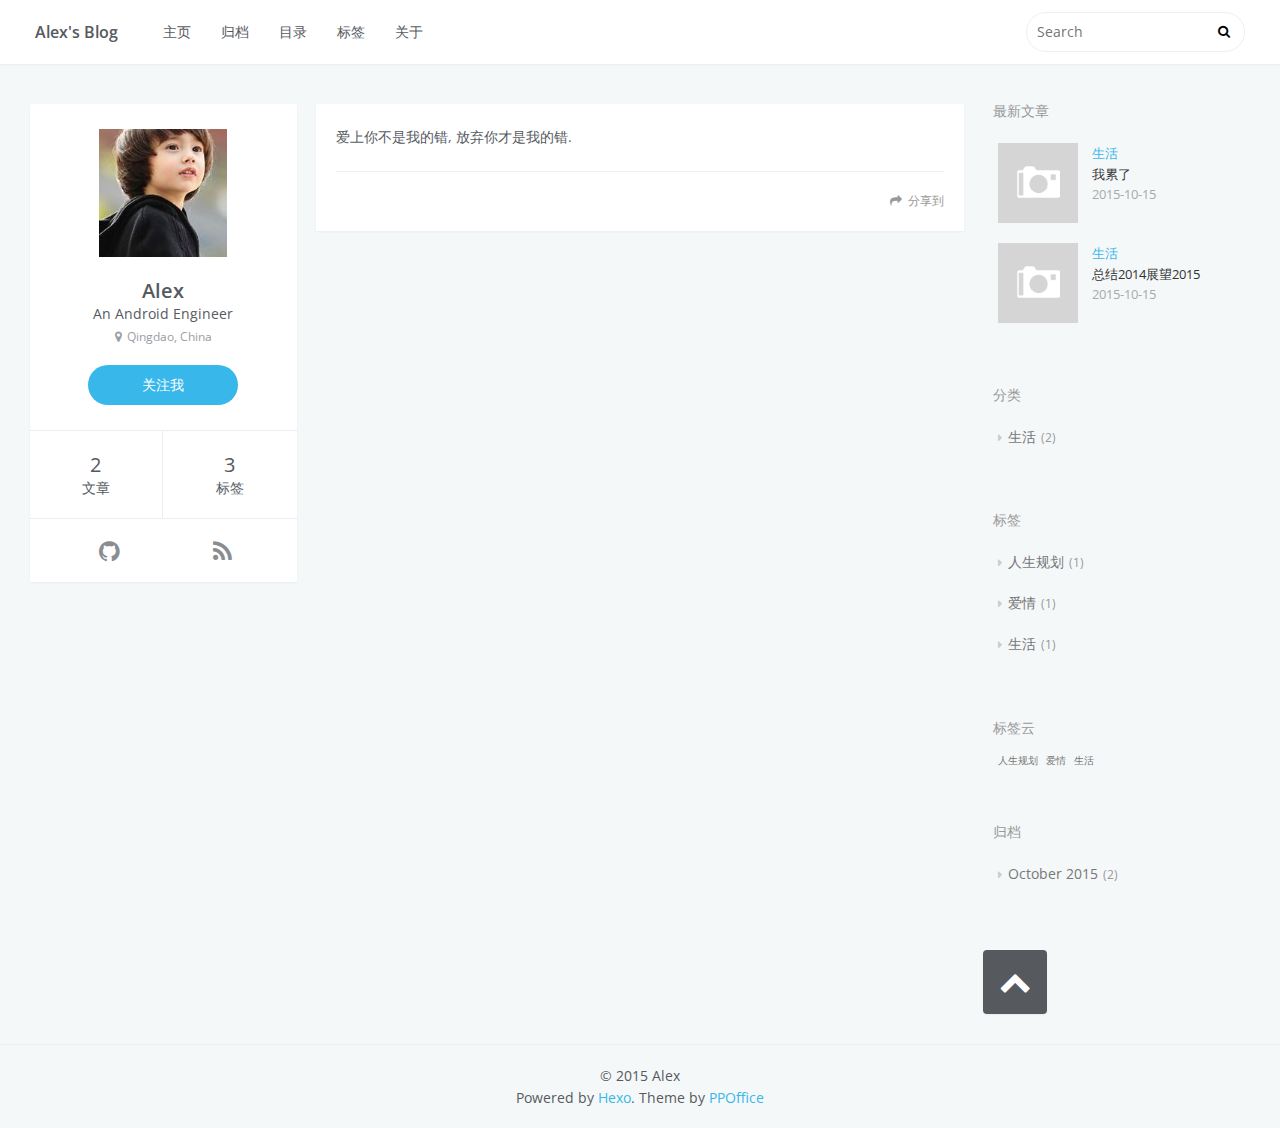
==== commit 8e8a2c4b: "Site updated: 2015-10-15 11:42:04" ====
--- a/about/index.html
+++ b/about/index.html
@@ -8,7 +8,7 @@
   <meta name="description" content="爱上你不是我的错, 放弃你才是我的错.">
 <meta property="og:type" content="website">
 <meta property="og:title" content="Alex's Blog">
-<meta property="og:url" content="http://my.oschina.net/sfshine/about/index.html">
+<meta property="og:url" content="http://sfshine.github.io/about/index.html">
 <meta property="og:site_name" content="Alex's Blog">
 <meta property="og:description" content="爱上你不是我的错, 放弃你才是我的错.">
 <meta property="og:updated_time" content="2015-10-15T03:33:34.551Z">
@@ -59,7 +59,7 @@
         </nav>
       
       <div id="search-form-wrap">
-        <form action="//google.com/search" method="get" accept-charset="UTF-8" class="search-form"><input type="search" name="q" results="0" class="search-form-input" placeholder="Search"><button type="submit" class="search-form-submit"> </button><input type="hidden" name="sitesearch" value="http://my.oschina.net/sfshine"></form>
+        <form action="//google.com/search" method="get" accept-charset="UTF-8" class="search-form"><input type="search" name="q" results="0" class="search-form-input" placeholder="Search"><button type="submit" class="search-form-submit"> </button><input type="hidden" name="sitesearch" value="http://sfshine.github.io"></form>
       </div>
     </div>
   </div>
@@ -78,7 +78,7 @@
           <td><a class="main-nav-link" href="/about">关于</a></td>
         
         <td>
-          <form action="//google.com/search" method="get" accept-charset="UTF-8" class="search-form"><input type="search" name="q" results="0" class="search-form-input" placeholder="Search"><input type="hidden" name="sitesearch" value="http://my.oschina.net/sfshine"></form>
+          <form action="//google.com/search" method="get" accept-charset="UTF-8" class="search-form"><input type="search" name="q" results="0" class="search-form-input" placeholder="Search"><input type="hidden" name="sitesearch" value="http://sfshine.github.io"></form>
         </td>
       </tr>
     </table>
@@ -113,12 +113,6 @@
           
           <td><a href="https://github.com/sfshine" target="_blank" title="github"><i class="fa fa-github"></i></a></td>
           
-          <td><a href="/#" target="_blank" title="twitter"><i class="fa fa-twitter"></i></a></td>
-          
-          <td><a href="/#" target="_blank" title="facebook"><i class="fa fa-facebook"></i></a></td>
-          
-          <td><a href="/#" target="_blank" title="dribbble"><i class="fa fa-dribbble"></i></a></td>
-          
           <td><a href="/atom.xml" target="_blank" title="rss"><i class="fa fa-rss"></i></a></td>
           
         </tr>
@@ -143,7 +137,7 @@
       
     </div>
     <footer class="article-footer">
-      <a data-url="http://my.oschina.net/sfshine/about/index.html" data-id="cifro9b2q0000fgu84tv4cvvh" class="article-share-link">分享到</a>
+      <a data-url="http://sfshine.github.io/about/index.html" data-id="cifrodhi800070ou8gx3u4pij" class="article-share-link">分享到</a>
       
       
     </footer>
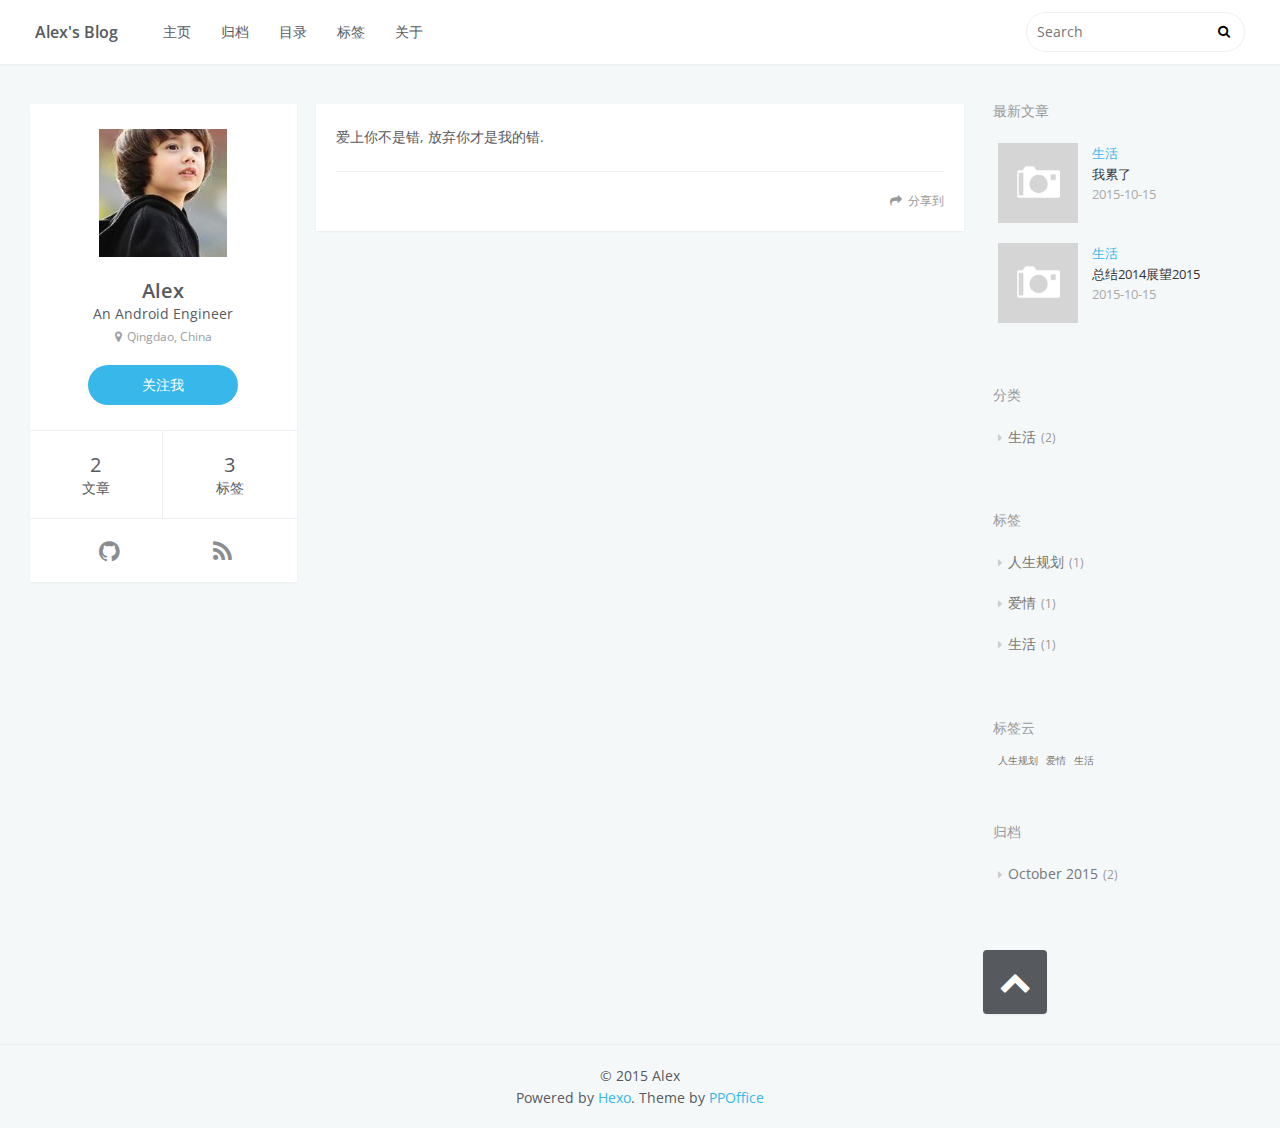
==== commit c4fb4c0a: "Site updated: 2015-10-15 13:46:36" ====
--- a/about/index.html
+++ b/about/index.html
@@ -5,16 +5,16 @@
   
   <title>Alex&#39;s Blog</title>
   <meta name="viewport" content="width=device-width, initial-scale=1, maximum-scale=1">
-  <meta name="description" content="爱上你不是我的错, 放弃你才是我的错.">
+  <meta name="description" content="爱上你不是错, 放弃你才是我的错.">
 <meta property="og:type" content="website">
 <meta property="og:title" content="Alex's Blog">
 <meta property="og:url" content="http://sfshine.github.io/about/index.html">
 <meta property="og:site_name" content="Alex's Blog">
-<meta property="og:description" content="爱上你不是我的错, 放弃你才是我的错.">
-<meta property="og:updated_time" content="2015-10-15T03:33:34.551Z">
+<meta property="og:description" content="爱上你不是错, 放弃你才是我的错.">
+<meta property="og:updated_time" content="2015-10-15T05:46:13.168Z">
 <meta name="twitter:card" content="summary">
 <meta name="twitter:title" content="Alex's Blog">
-<meta name="twitter:description" content="爱上你不是我的错, 放弃你才是我的错.">
+<meta name="twitter:description" content="爱上你不是错, 放弃你才是我的错.">
   
   
     <link rel="icon" href="favicon.png">
@@ -132,12 +132,12 @@
     <div class="article-entry" itemprop="articleBody">
       
                 
-        <p>爱上你不是我的错, 放弃你才是我的错.</p>
+        <p>爱上你不是错, 放弃你才是我的错.</p>
 
       
     </div>
     <footer class="article-footer">
-      <a data-url="http://sfshine.github.io/about/index.html" data-id="cifrodhi800070ou8gx3u4pij" class="article-share-link">分享到</a>
+      <a data-url="http://sfshine.github.io/about/index.html" data-id="cifrt02ob0007y4u83c8mh9r6" class="article-share-link">分享到</a>
       
       
     </footer>
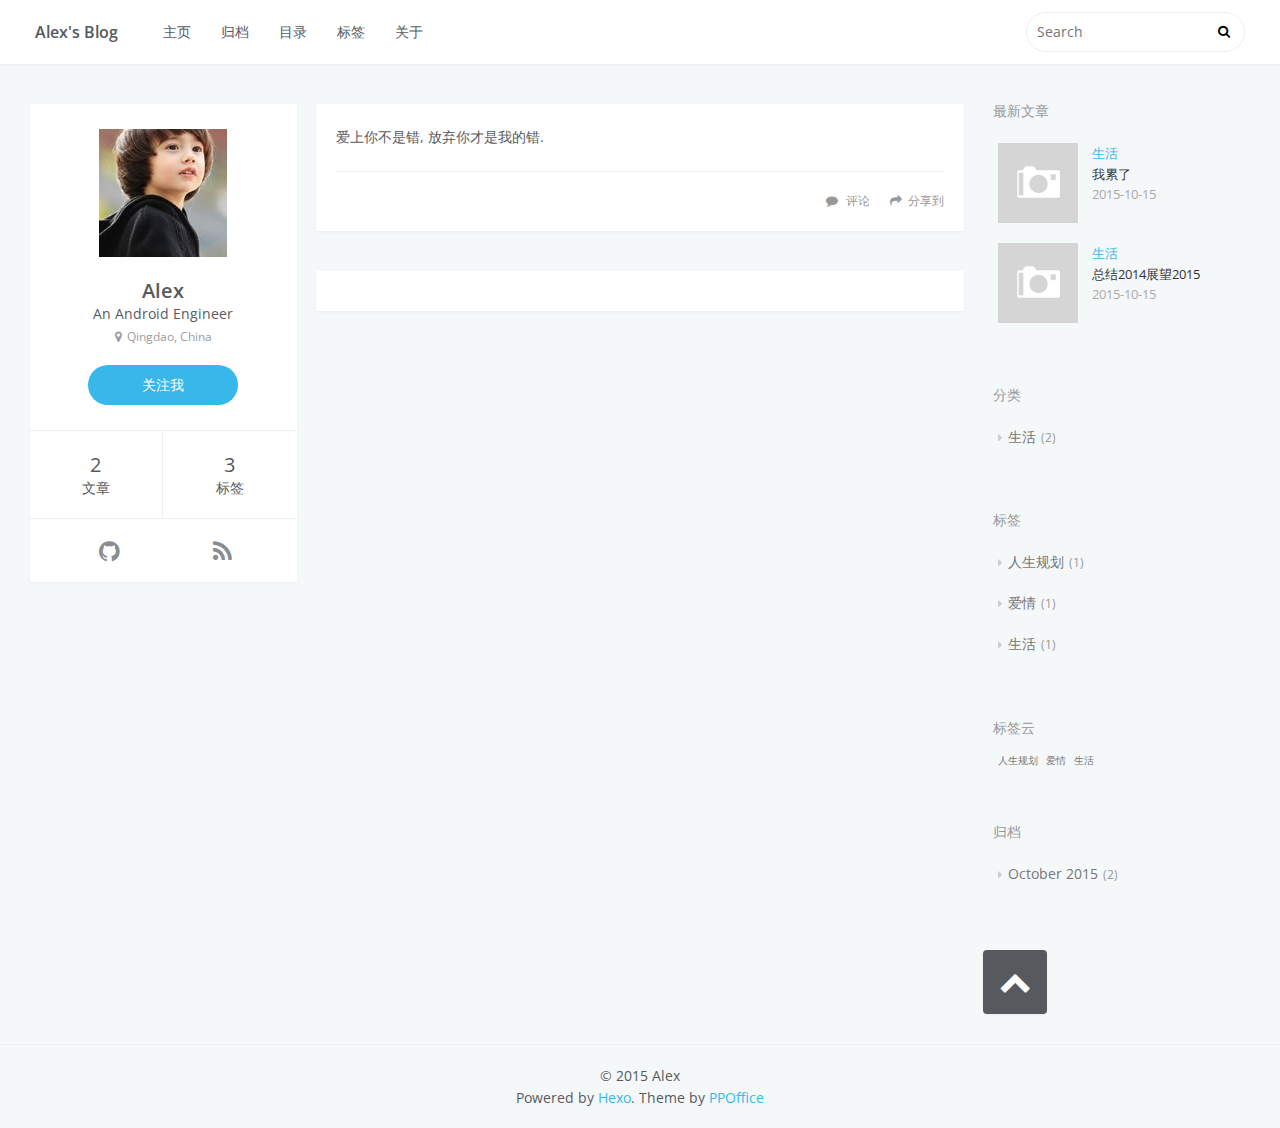
==== commit 3d410aa0: "Site updated: 2015-10-15 16:59:33" ====
--- a/about/index.html
+++ b/about/index.html
@@ -137,7 +137,9 @@
       
     </div>
     <footer class="article-footer">
-      <a data-url="http://sfshine.github.io/about/index.html" data-id="cifrt02ob0007y4u83c8mh9r6" class="article-share-link">分享到</a>
+      <a data-url="http://sfshine.github.io/about/index.html" data-id="cifrzqd13000744u8pjgiz12j" class="article-share-link">分享到</a>
+      
+        <a href="http://sfshine.github.io/about/index.html#ds-thread" class="article-comment-link">评论</a>
       
       
     </footer>
@@ -148,6 +150,12 @@
   
 </article>
 
+
+  <section id="comments">
+    <div id="ds-thread" class="ds-thread" data-thread-key="http://sfshine.github.io/about/index.html" data-title="" data-url="http://sfshine.github.io/about/index.html">
+      <noscript>Please enable JavaScript to view the <a href="//disqus.com/?ref_noscript">comments powered by DuoShuo.</a></noscript>
+      </div>
+  </section>
 
 </section>
       
@@ -249,6 +257,18 @@
 </footer>
     
 
+<script type="text/javascript">
+  var duoshuoQuery = {short_name:"sfshine"};
+  (function() {
+    var ds = document.createElement('script');
+    ds.type = 'text/javascript';ds.async = true;
+    ds.src = (document.location.protocol == 'https:' ? 'https:' : 'http:') + '//static.duoshuo.com/embed.js';
+    ds.charset = 'UTF-8';
+    (document.getElementsByTagName('head')[0] 
+     || document.getElementsByTagName('body')[0]).appendChild(ds);
+  })();
+</script>
+
 
 
  <script src="//ajax.useso.com/ajax/libs/jquery/2.1.3/jquery.min.js"></script>
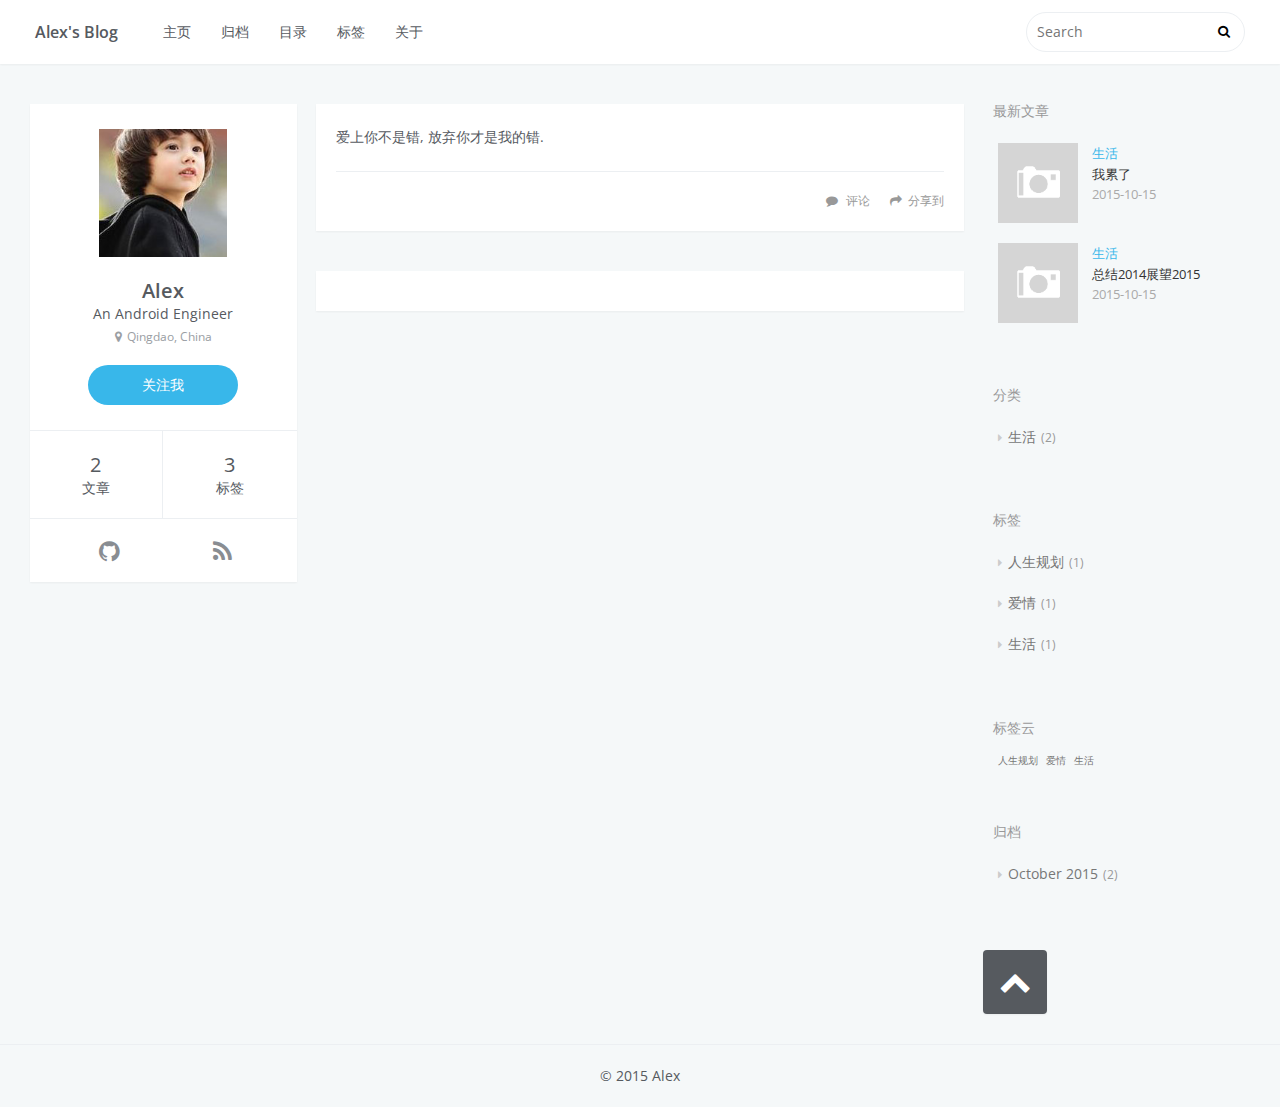
==== commit 8d2bd519: "Site updated: 2015-10-15 17:01:47" ====
--- a/about/index.html
+++ b/about/index.html
@@ -137,7 +137,7 @@
       
     </div>
     <footer class="article-footer">
-      <a data-url="http://sfshine.github.io/about/index.html" data-id="cifrzqd13000744u8pjgiz12j" class="article-share-link">分享到</a>
+      <a data-url="http://sfshine.github.io/about/index.html" data-id="cifrzz57i0007nou8f2l34l1v" class="article-share-link">分享到</a>
       
         <a href="http://sfshine.github.io/about/index.html#ds-thread" class="article-comment-link">评论</a>
       
@@ -251,7 +251,6 @@
   <div class="outer">
     <div id="footer-info" class="inner">
       &copy; 2015 Alex<br>
-      Powered by <a href="http://hexo.io/" target="_blank">Hexo</a>. Theme by <a href="http://github.com/ppoffice">PPOffice</a>
     </div>
   </div>
 </footer>
--- a/css/style.css
+++ b/css/style.css
@@ -900,10 +900,12 @@
   padding: 10px 0;
 }
 .article-entry blockquote {
-  font-family: Georgia, "Times New Roman", serif;
-  font-size: 1.4em;
-  margin: 1.6em 20px;
-  text-align: center;
+  background: #ddd;
+  border-left: 5px solid #ccc;
+  padding: 15px 20px;
+  margin-top: 10px;
+  border-left: 5px solid #657b83;
+  background: #f6f6f6;
 }
 .article-entry blockquote footer {
   font-size: 14px;
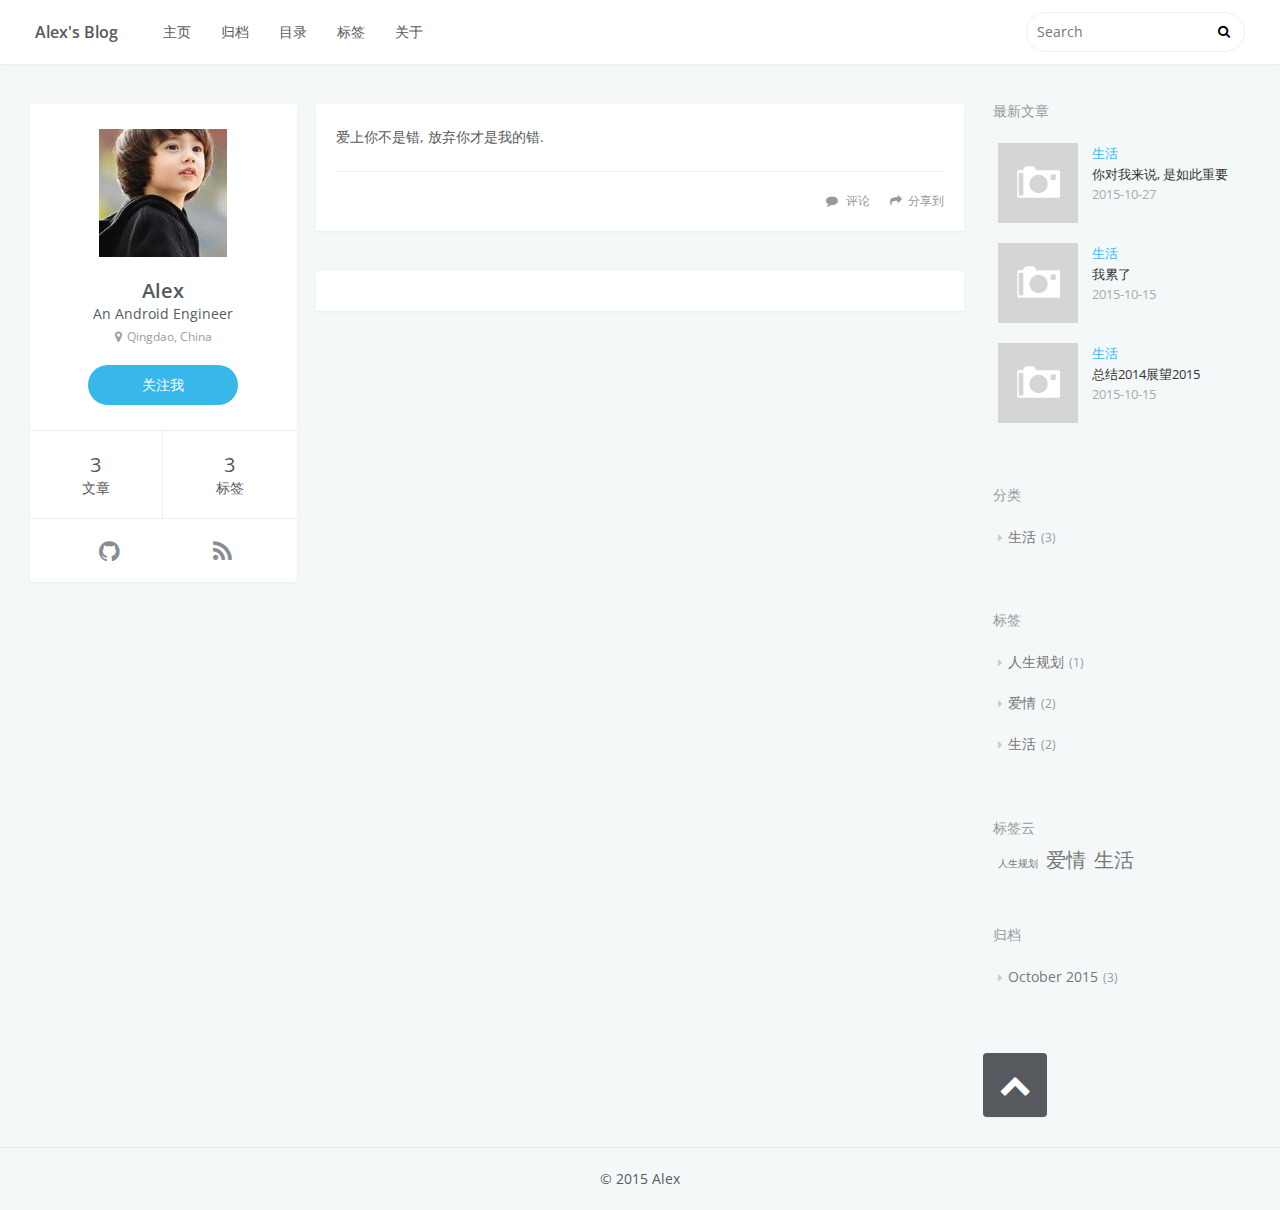
==== commit a78d10a2: "Site updated: 2015-10-27 21:13:01" ====
--- a/about/index.html
+++ b/about/index.html
@@ -98,7 +98,7 @@
     </div>
     <div class="article-info profile-block">
       <div class="article-info-block">
-        2
+        3
         <span>文章</span>
       </div>
       <div class="article-info-block">
@@ -137,7 +137,7 @@
       
     </div>
     <footer class="article-footer">
-      <a data-url="http://sfshine.github.io/about/index.html" data-id="cifrzz57i0007nou8f2l34l1v" class="article-share-link">分享到</a>
+      <a data-url="http://sfshine.github.io/about/index.html" data-id="cig9e8h1q0009rcr5zgrwg28d" class="article-share-link">分享到</a>
       
         <a href="http://sfshine.github.io/about/index.html#ds-thread" class="article-comment-link">评论</a>
       
@@ -170,6 +170,23 @@
           <li>
             
             <div class="item-thumbnail">
+              <a href="/2015/10/27/你对我来说-是如此重要/" class="thumbnail">
+  
+    <span class="thumbnail-image thumbnail-none"></span>
+  
+</a>
+            </div>
+            
+            <div class="item-inner">
+              <p class="item-category"><a class="article-category-link" href="/categories/生活/">生活</a></p>
+              <p class="item-title"><a href="/2015/10/27/你对我来说-是如此重要/" class="title">你对我来说, 是如此重要</a></p>
+              <p class="item-date"><time datetime="2015-10-27T13:07:50.000Z" itemprop="datePublished">2015-10-27</time></p>
+            </div>
+          </li>
+        
+          <li>
+            
+            <div class="item-thumbnail">
               <a href="/2015/10/15/我累了/" class="thumbnail">
   
     <span class="thumbnail-image thumbnail-none"></span>
@@ -210,7 +227,7 @@
   <div class="widget-wrap">
     <h3 class="widget-title">分类</h3>
     <div class="widget">
-      <ul class="category-list"><li class="category-list-item"><a class="category-list-link" href="/categories/生活/">生活</a><span class="category-list-count">2</span></li></ul>
+      <ul class="category-list"><li class="category-list-item"><a class="category-list-link" href="/categories/生活/">生活</a><span class="category-list-count">3</span></li></ul>
     </div>
   </div>
 
@@ -219,7 +236,7 @@
   <div class="widget-wrap">
     <h3 class="widget-title">标签</h3>
     <div class="widget">
-      <ul class="tag-list"><li class="tag-list-item"><a class="tag-list-link" href="/tags/人生规划/">人生规划</a><span class="tag-list-count">1</span></li><li class="tag-list-item"><a class="tag-list-link" href="/tags/爱情/">爱情</a><span class="tag-list-count">1</span></li><li class="tag-list-item"><a class="tag-list-link" href="/tags/生活/">生活</a><span class="tag-list-count">1</span></li></ul>
+      <ul class="tag-list"><li class="tag-list-item"><a class="tag-list-link" href="/tags/人生规划/">人生规划</a><span class="tag-list-count">1</span></li><li class="tag-list-item"><a class="tag-list-link" href="/tags/爱情/">爱情</a><span class="tag-list-count">2</span></li><li class="tag-list-item"><a class="tag-list-link" href="/tags/生活/">生活</a><span class="tag-list-count">2</span></li></ul>
     </div>
   </div>
 
@@ -228,7 +245,7 @@
   <div class="widget-wrap">
     <h3 class="widget-title">标签云</h3>
     <div class="widget tagcloud">
-      <a href="/tags/人生规划/" style="font-size: 10px;">人生规划</a> <a href="/tags/爱情/" style="font-size: 10px;">爱情</a> <a href="/tags/生活/" style="font-size: 10px;">生活</a>
+      <a href="/tags/人生规划/" style="font-size: 10px;">人生规划</a> <a href="/tags/爱情/" style="font-size: 20px;">爱情</a> <a href="/tags/生活/" style="font-size: 20px;">生活</a>
     </div>
   </div>
 
@@ -237,7 +254,7 @@
   <div class="widget-wrap">
     <h3 class="widget-title">归档</h3>
     <div class="widget">
-      <ul class="archive-list"><li class="archive-list-item"><a class="archive-list-link" href="/archives/2015/10/">October 2015</a><span class="archive-list-count">2</span></li></ul>
+      <ul class="archive-list"><li class="archive-list-item"><a class="archive-list-link" href="/archives/2015/10/">October 2015</a><span class="archive-list-count">3</span></li></ul>
     </div>
   </div>
 
